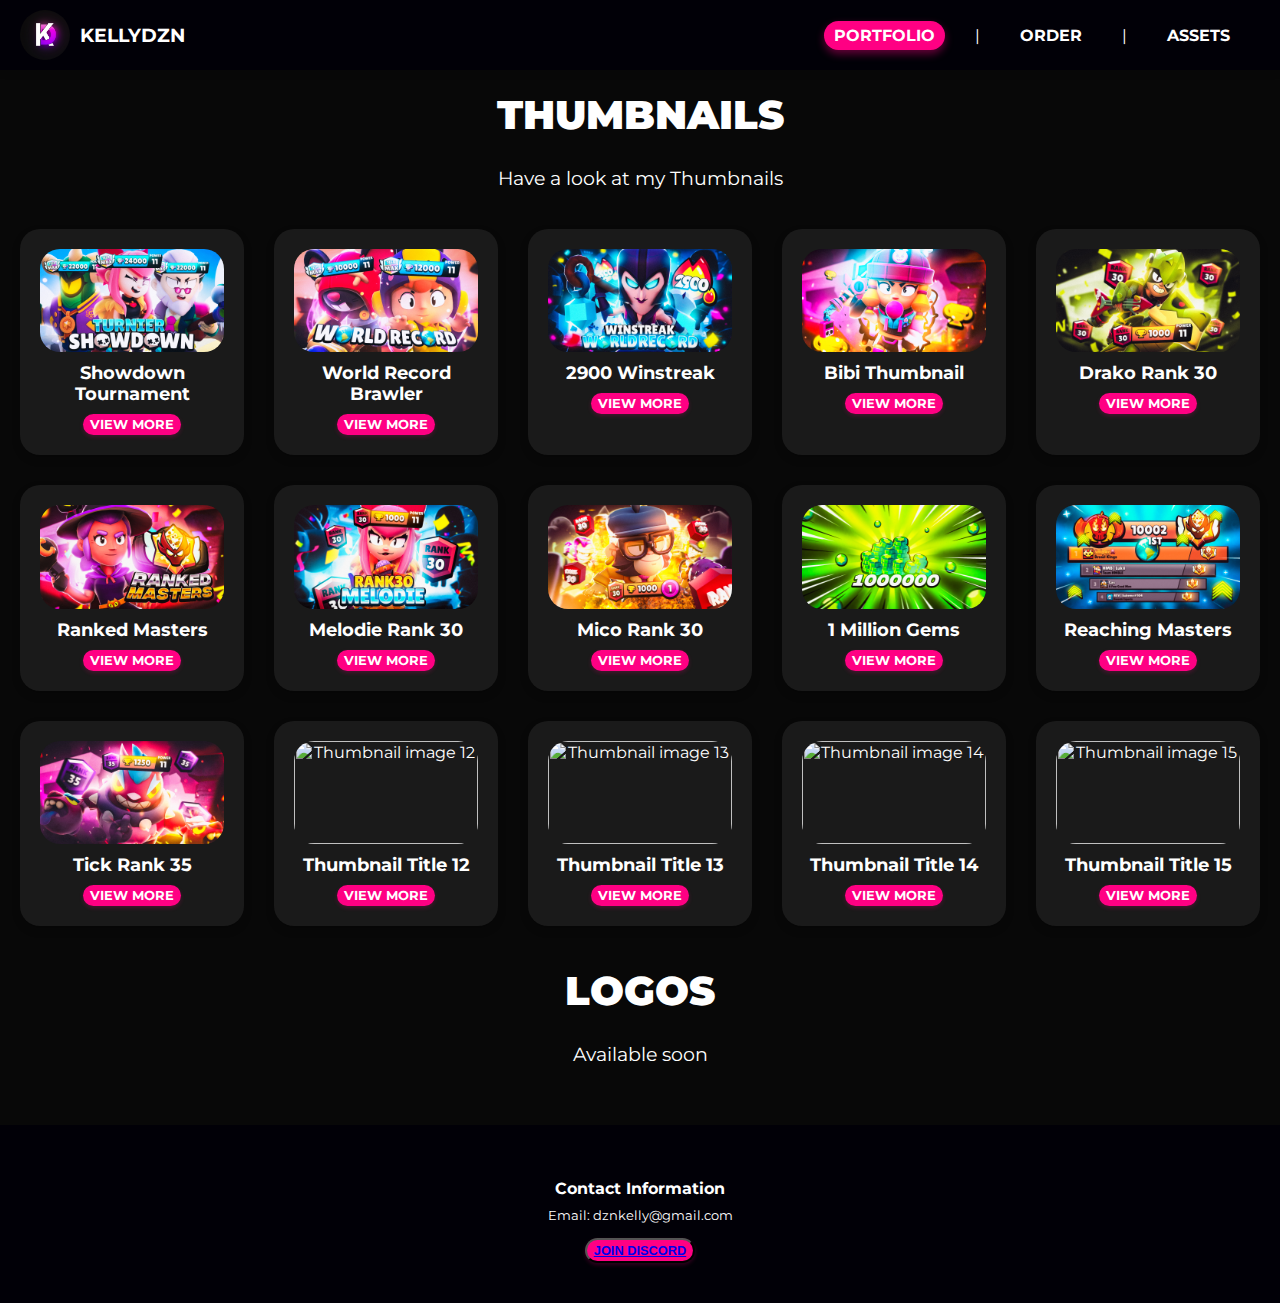
==== index.html @ 44ef0055 "Add files via upload" ====
<html>
 <head>
  <title>
   Thumbnail Designer
  </title>
  <link href="https://cdnjs.cloudflare.com/ajax/libs/font-awesome/5.15.3/css/all.min.css" rel="stylesheet"/>
  <link href="https://fonts.googleapis.com/css2?family=Montserrat:wght@1000&display=swap" rel="stylesheet"/>
  <link rel="stylesheet" href="style.css">

 </head>
 <body>
  <div class="navbar">
   <div class="logo">
    <img alt="Round logo of the thumbnail designer" height="50" src="img/KellyLogoV3.jpg" width="50"/>
    <span class="logo-text">
     KELLYDZN
    </span>
   </div>
   <div class="nav-links">
    <a class="active" href="/index.html">
     Portfolio
    </a>
    <span class="separator">
     |
    </span>
    <a href="order.html">
     Order
    </a>
    <span class="separator">
     |
    </span>
    <a href="assets.html">
     Assets
    </a>
   </div>
  </div>
  
  <h1>
   Thumbnails
  </h1>

    <p> Have a look at my Thumbnails</p>

  <div class="grid-container">
   <div class="grid-item">
    <div class="thumbnail">
     <img alt="Thumbnail image 1" height="169" src="img/Showdown_Tournament.jpg" width="300"/>
    </div>
    <div class="thumbnail-title">
     Showdown Tournament
    </div>
    <a class="view-more-btn" href="#assets">
     View More
    </a>
   </div>
   <div class="grid-item">
    <div class="thumbnail">
     <img alt="Thumbnail image 2" height="169" src="img/BeaMoe.jpg" width="300"/>
    </div>
    <div class="thumbnail-title">
     World Record Brawler
    </div>
    <a class="view-more-btn" href="#assets">
     View More
    </a>
   </div>
   <div class="grid-item">
    <div class="thumbnail">
     <img alt="Thumbnail image 3" height="169" src="img/2900Winstreak.jpg" width="300"/>
    </div>
    <div class="thumbnail-title">
    2900 Winstreak
    </div>
    <a class="view-more-btn" href="#assets">
     View More
    </a>
   </div>
   <div class="grid-item">
    <div class="thumbnail">
     <img alt="Thumbnail image 4" height="169" src="img/Bibi.jpg" width="300"/>
    </div>
    <div class="thumbnail-title">
     Bibi Thumbnail
    </div>
    <a class="view-more-btn" href="#assets">
     View More
    </a>
   </div>
   <div class="grid-item">
    <div class="thumbnail">
     <img alt="Thumbnail image 5" height="169" src="img/Drako.jpg" width="300"/>
    </div>
    <div class="thumbnail-title">
     Drako Rank 30
    </div>
    <a class="view-more-btn" href="#assets">
     View More
    </a>
   </div>
   <div class="grid-item">
    <div class="thumbnail">
     <img alt="Thumbnail image 6" height="169" src="img/Masters.jpg" width="300"/>
    </div>
    <div class="thumbnail-title">
     Ranked Masters
    </div>
    <a class="view-more-btn" href="#assets">
     View More
    </a>
   </div>
   <div class="grid-item">
    <div class="thumbnail">
     <img alt="Thumbnail image 7" height="169" src="img/MelodieR30.jpg" width="300"/>
    </div>
    <div class="thumbnail-title">
     Melodie Rank 30
    </div>
    <a class="view-more-btn" href="#assets">
     View More
    </a>
   </div>
   <div class="grid-item">
    <div class="thumbnail">
     <img alt="Thumbnail image 8" height="169" src="img/MicoR30.jpg" width="300"/>
    </div>
    <div class="thumbnail-title">
     Mico Rank 30
    </div>
    <a class="view-more-btn" href="#assets">
     View More
    </a>
   </div>
   <div class="grid-item">
    <div class="thumbnail">
     <img alt="Thumbnail image 9" height="169" src="img/MioGems.jpg" width="300"/>
    </div>
    <div class="thumbnail-title">
     1 Million Gems
    </div>
    <a class="view-more-btn" href="#assets">
     View More
    </a>
   </div>
   <div class="grid-item">
    <div class="thumbnail">
     <img alt="Thumbnail image 10" height="169" src="img/Snipeer Masters 2-2.jpg" width="300"/>
    </div>
    <div class="thumbnail-title">
     Reaching Masters
    </div>
    <a class="view-more-btn" href="#assets">
     View More
    </a>
   </div>
   <div class="grid-item">
    <div class="thumbnail">
     <img alt="Thumbnail image 11" height="169" src="img/TickR35.jpg" width="300"/>
    </div>
    <div class="thumbnail-title">
     Tick Rank 35
    </div>
    <a class="view-more-btn" href="#assets">
     View More
    </a>
   </div>
   <div class="grid-item">
    <div class="thumbnail">
     <img alt="Thumbnail image 12" height="169" src="https://storage.googleapis.com/a1aa/image/19xweDTGv7S5LyOEUDXb17ks0nthgTPHqi2KYLbNqyC3Jn9JA.jpg" width="300"/>
    </div>
    <div class="thumbnail-title">
     Thumbnail Title 12
    </div>
    <a class="view-more-btn" href="#assets">
     View More
    </a>
   </div>
   <div class="grid-item">
    <div class="thumbnail">
     <img alt="Thumbnail image 13" height="169" src="https://storage.googleapis.com/a1aa/image/aHfRuk21ST1tDSnt7TJuvVJ2SYosdnCqgQWAL2XXzUWyJn9JA.jpg" width="300"/>
    </div>
    <div class="thumbnail-title">
     Thumbnail Title 13
    </div>
    <a class="view-more-btn" href="#assets">
     View More
    </a>
   </div>
   <div class="grid-item">
    <div class="thumbnail">
     <img alt="Thumbnail image 14" height="169" src="https://storage.googleapis.com/a1aa/image/jPNa9gkFeLwbJSMGhBwdAoXW0pOr5IODLMnp6LUlfnmmTO7TA.jpg" width="300"/>
    </div>
    <div class="thumbnail-title">
     Thumbnail Title 14
    </div>
    <a class="view-more-btn" href="#assets">
     View More
    </a>
   </div>
   <div class="grid-item">
    <div class="thumbnail">
     <img alt="Thumbnail image 15" height="169" src="https://storage.googleapis.com/a1aa/image/GHBocr4d69YvA9u8ZAvVp5OuzFl84r06QJia969ctKD6kzeJA.jpg" width="300"/>
    </div>
    <div class="thumbnail-title">
     Thumbnail Title 15
    </div>
    <a class="view-more-btn" href="#assets">
     View More
    </a>
   </div>
  </div>
  <h1>
   Logos
  </h1>
  <p class="margin-bottom">
   Available soon
  </p>
  <br>
  <div class="footer">
   <h2>
    Contact Information
   </h2>
   <p>
    Email: dznkelly@gmail.com
   </p>
   <p></p>
   <button class="view-more-btn">
    <a href="https://discord.gg/J2jajS9NrS">Join Discord</a>
   </button>
   
  </div>
 </body>
</html>
---- style.css ----
body {
  margin: 0;
  font-family: 'Montserrat', sans-serif;
  background-color: #080808;
  color: white;
  text-align: center;
}
.navbar {
  background-color: #010007;
  color: white;
  display: flex;
  justify-content: space-between;
  align-items: center;
  padding: 10px 20px;
  box-shadow: 0 4px 6px rgba(0, 0, 0, 0.1);
}
.navbar .logo {
  display: flex;
  align-items: center;
}
.navbar .logo img {
  border-radius: 50%;
  width: 50px;
  height: 50px;
  background-image: url('https://placehold.co/50x50');
  background-size: cover;
  background-position: center;
}
.navbar .logo-text {
  margin-left: 10px;
  font-weight: bold;
  text-transform: uppercase;
  font-size: 1.2em;
}
.navbar .nav-links {
  display: flex;
  align-items: center;
}
.navbar .nav-links a {
  color: white;
  text-decoration: none;
  margin: 0 20px;
  font-weight: bold;
  text-transform: uppercase;
  padding: 5px 10px;
  border-radius: 20px;
}
.navbar .nav-links .separator {
  color: white;
  margin: 0 10px;
}
.navbar .nav-links .active {
  background-color: #ff0083;
  box-shadow: 0 4px 8px rgba(255, 0, 131, 0.4);
}
.grid-container {
  display: grid;
  grid-template-columns: repeat(5, 1fr);
  gap: 30px;
  padding: 20px;
}
.grid-item {
  background-color: #1a1a1a;
  border-radius: 20px;
  padding: 20px;
  text-align: center;
  box-shadow: 0 4px 8px rgba(0, 0, 0, 0.2);
}
.thumbnail {
  width: 100%;
  padding-top: 56.25%; /* 16:9 Aspect Ratio */
  position: relative;
  border-radius: 20px;
  overflow: hidden;
}
.thumbnail img {
  position: absolute;
  top: 0;
  left: 0;
  width: 100%;
  height: 100%;
  object-fit: cover;
}
.thumbnail-title {
  margin-top: 10px;
  font-size: 1.1em;
  font-weight: bold;
}
.view-more-btn {
  background-color: #ff0083;
  color: white;
  padding: 3px 7px;
  border-radius: 20px;
  text-transform: uppercase;
  font-weight: bold;
  margin-top: 10px;
  display: inline-block;
  text-decoration: none;
  font-size: 0.8em;
  box-shadow: 0 2px 4px rgba(255, 0, 131, 0.2);
}

.view-more-btn:hover{
  background-color: white;
  color: #ff0083;
  display: inline-block;
}

h1 {
  margin-top: 20px;
  font-size: 2.5em;
  text-transform: uppercase;
  font-family: 'Montserrat', sans-serif;
  font-weight: 1000;
}
p {
  font-size: 1.2em;
  margin-top: 10px;
}
.footer {
  background-color: #010007;
  color: white;
  padding: 40px 20px;
  text-align: center;
}
.footer h2 {
  font-size: 1em;
  margin-bottom: 10px;
}
.footer p {
  font-size: 0.8em;
  margin: 5px 0;
}
.margin-bottom {
  margin-bottom: 40px;
}

.discord{
  background-color: #ff0083;
  color: white;
  padding: 3px 7px;
  border-radius: 20px;
  text-transform: uppercase;
  font-weight: bold;
  margin-top: 10px;
  display: inline-block;
  text-decoration: none;
  font-size: 0.8em;
  box-shadow: 0 2px 4px rgba(255, 0, 131, 0.2);
}
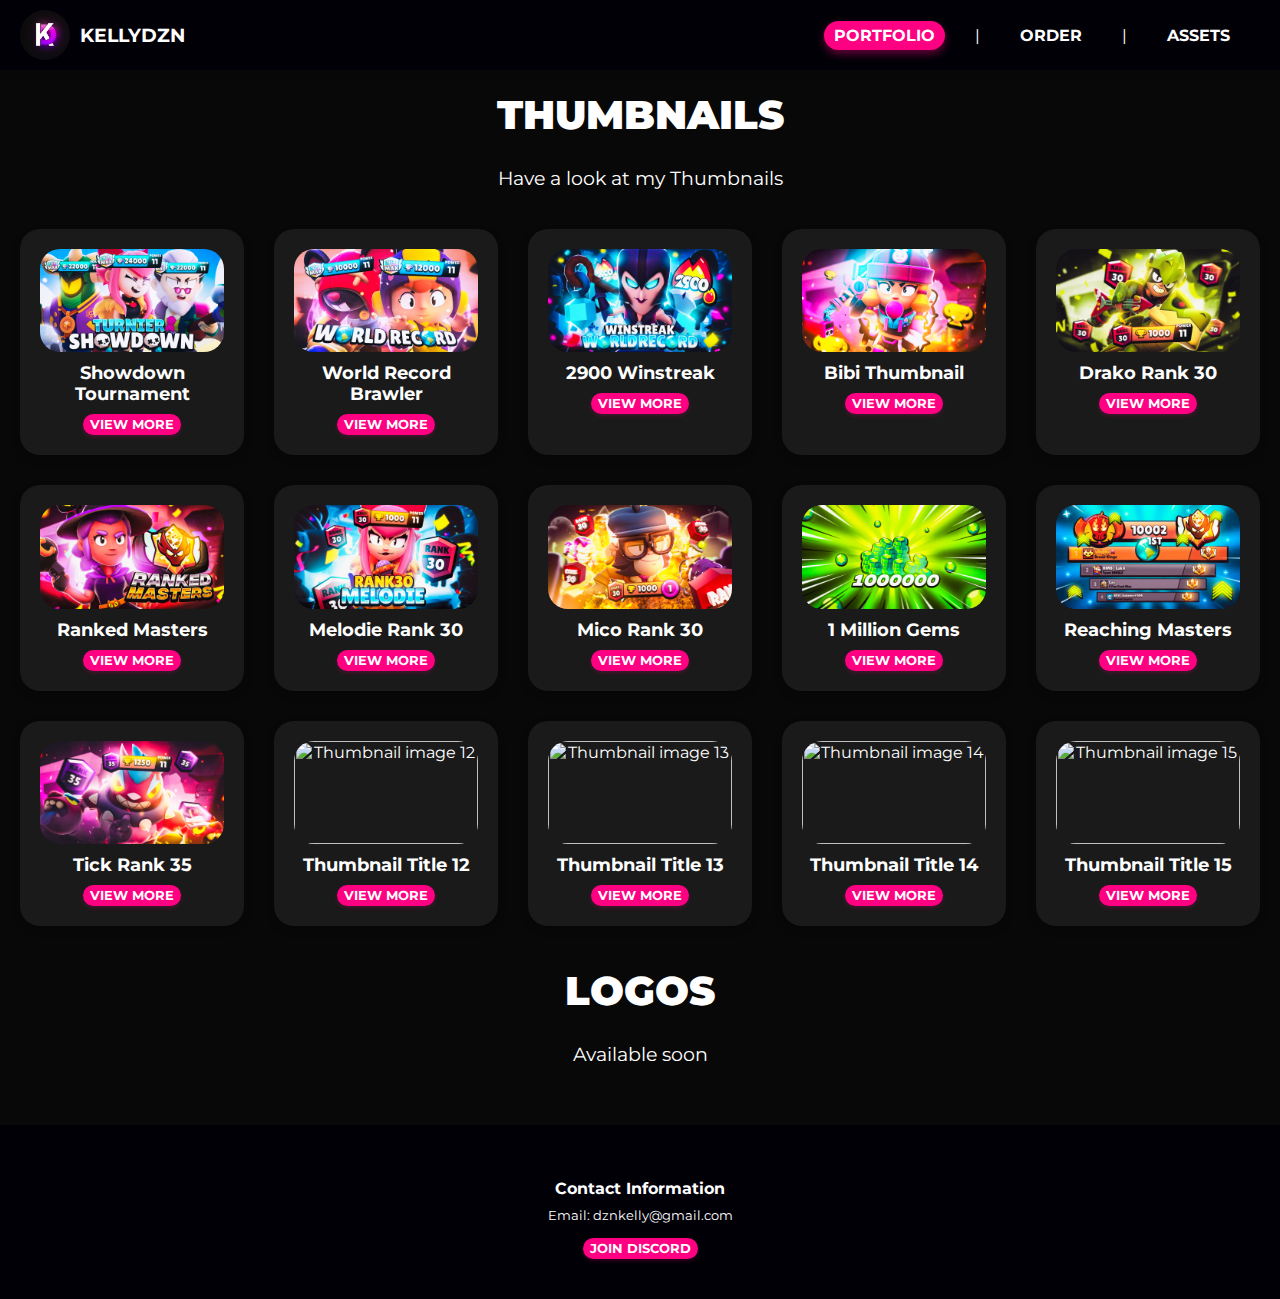
==== commit bee1b288: "Add files via upload" ====
--- a/index.html
+++ b/index.html
@@ -1,8 +1,9 @@
 <html>
  <head>
   <title>
-   Thumbnail Designer
+   KellyDZN
   </title>
+  <link rel="icon" type="" href="img/KellyIconLila.png">
   <link href="https://cdnjs.cloudflare.com/ajax/libs/font-awesome/5.15.3/css/all.min.css" rel="stylesheet"/>
   <link href="https://fonts.googleapis.com/css2?family=Montserrat:wght@1000&display=swap" rel="stylesheet"/>
   <link rel="stylesheet" href="style.css">
@@ -17,7 +18,7 @@
     </span>
    </div>
    <div class="nav-links">
-    <a class="active" href="/index.html">
+    <a class="active" href="index.html">
      Portfolio
     </a>
     <span class="separator">
@@ -223,9 +224,8 @@
     Email: dznkelly@gmail.com
    </p>
    <p></p>
-   <button class="view-more-btn">
-    <a href="https://discord.gg/J2jajS9NrS">Join Discord</a>
-   </button>
+   
+    <a class="view-more-btn" href="https://discord.gg/J2jajS9NrS">Join Discord</a>
    
   </div>
  </body>
--- a/style.css
+++ b/style.css
@@ -22,7 +22,7 @@
   border-radius: 50%;
   width: 50px;
   height: 50px;
-  background-image: url('https://placehold.co/50x50');
+  background-image: url('img/KellyLogoV3.jpg');
   background-size: cover;
   background-position: center;
 }
@@ -147,4 +147,15 @@
   text-decoration: none;
   font-size: 0.8em;
   box-shadow: 0 2px 4px rgba(255, 0, 131, 0.2);
+}
+
+@media (max-width: 768px) {
+  .grid-container {
+      grid-template-columns: repeat(2, 1fr);
+  }
+}
+@media (max-width: 480px) {
+  .grid-container {
+      grid-template-columns: 1fr;
+  }
 }